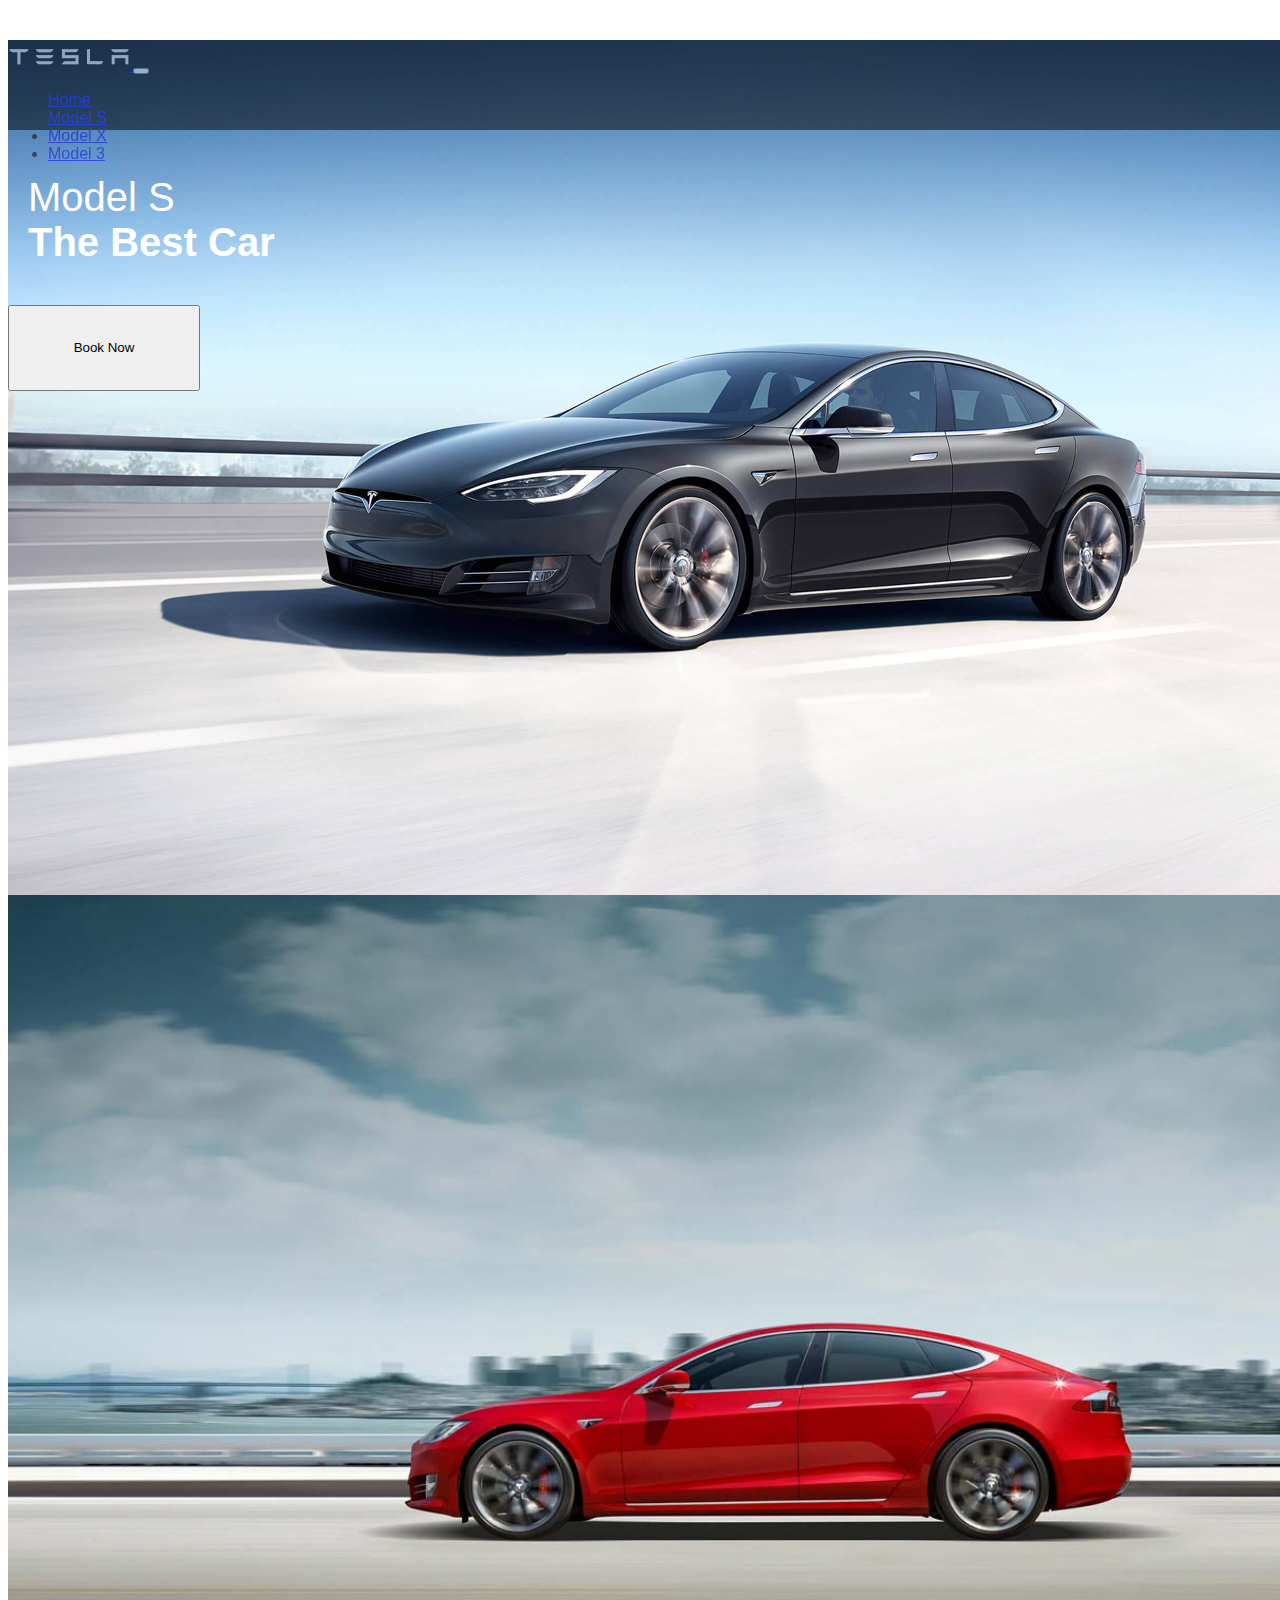
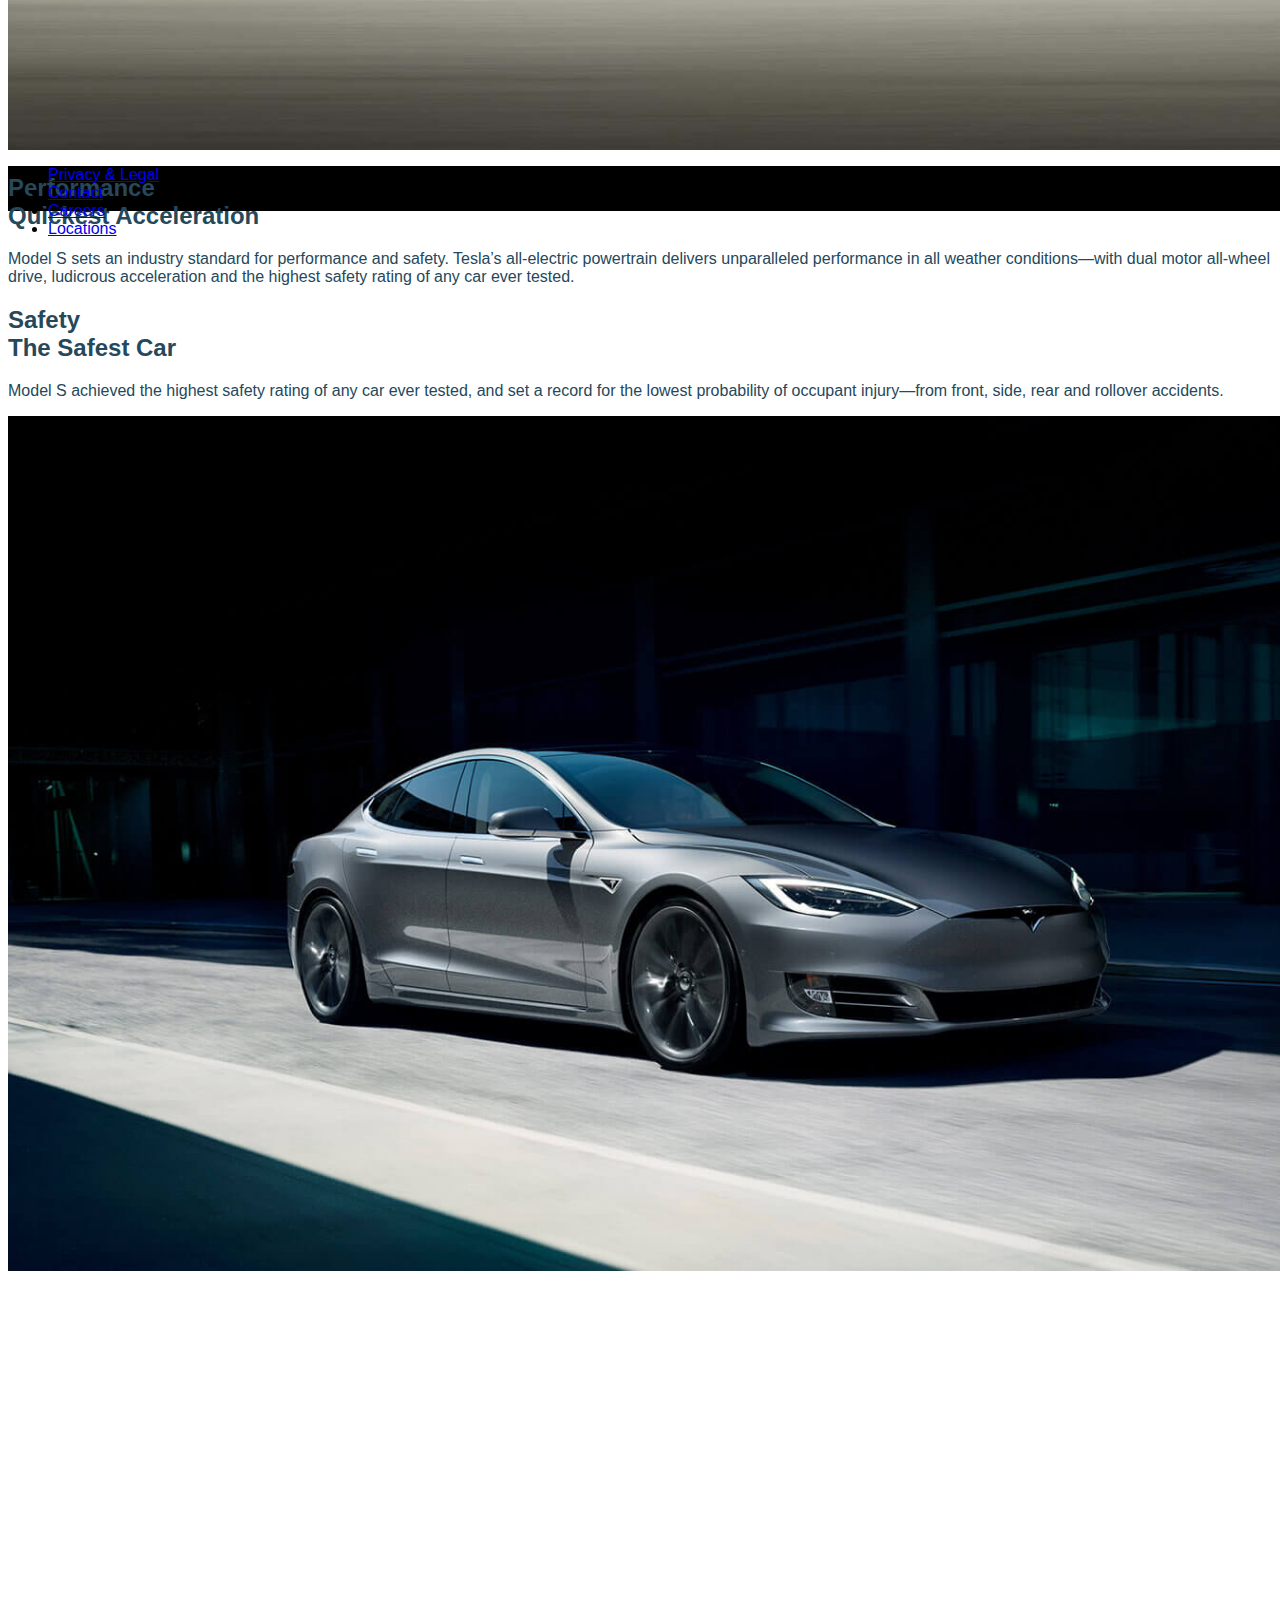
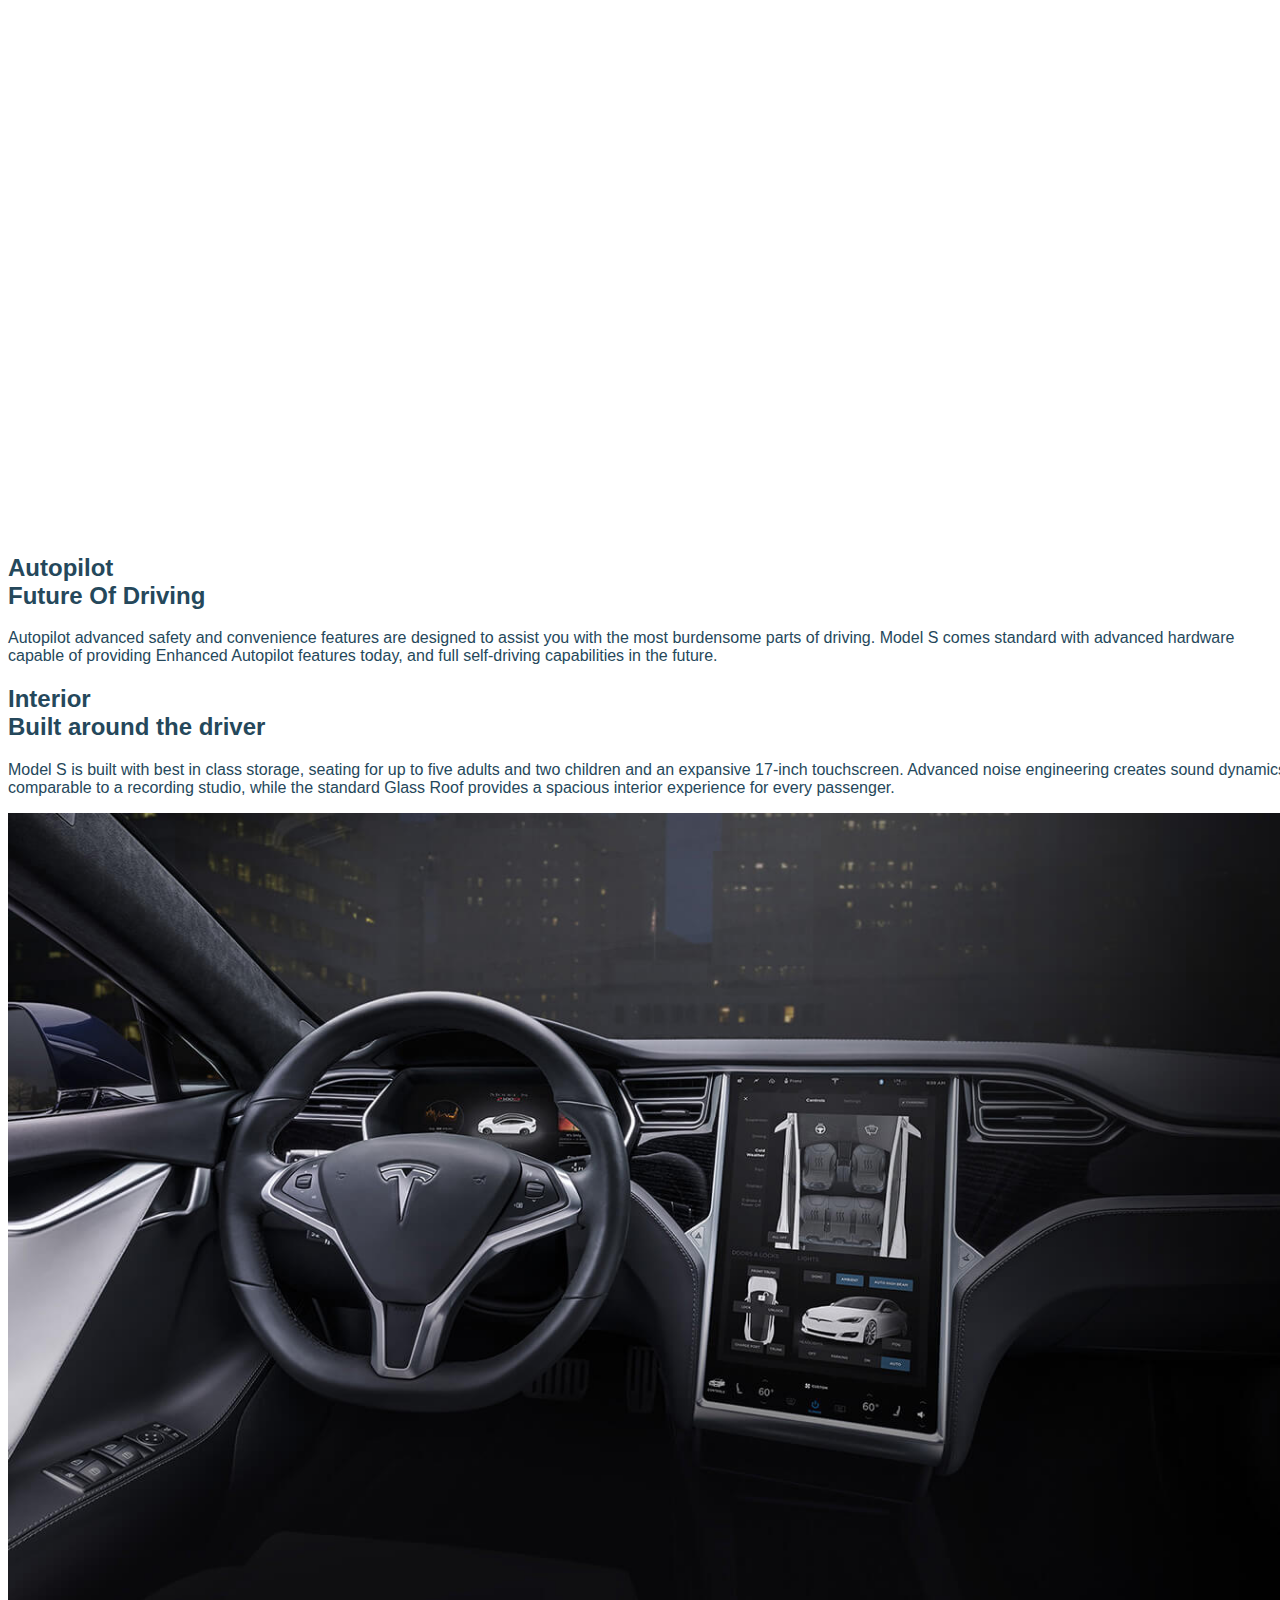
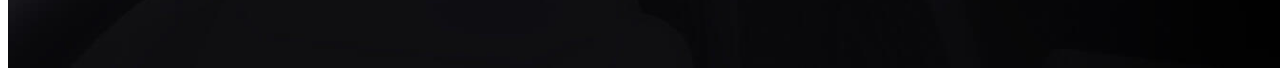
==== model_s.html @ 1a5567a0 "First version of site" ====
<!DOCTYPE html>
<html lang="en">

<head>
  <!-- Required meta tags -->
  <meta charset="utf-8">
  <meta name="viewport" content="width=device-width, initial-scale=1, shrink-to-fit=no">
  <link rel="icon" href="img/favicon.ico">
  <!-- Bootstrap CSS -->
  <link rel="stylesheet" href="https://stackpath.bootstrapcdn.com/bootstrap/4.1.1/css/bootstrap.min.css" integrity="sha384-WskhaSGFgHYWDcbwN70/dfYBj47jz9qbsMId/iRN3ewGhXQFZCSftd1LZCfmhktB"
    crossorigin="anonymous">
  <link href="includes/css/bootstrap-glyphicons.css" rel="stylesheet">

  <!--Include Raleway and Montserrat font family from google fonts-- >
  <link href="https://fonts.googleapis.com/css?family=Montserrat|Raleway" rel="stylesheet">

  <!--Include custom css file-->
  <link href="includes/css/styles.css" rel="stylesheet">
  <title>Model S</title>
</head>

<body>
  <nav class="navbar navbar-expand-sm navbar-dark navbar-custom m-0">
    <div class="container">
      <a class="navbar-brand" href="/">
        <img src="img/tesla-logo.png" alt="Tesla Logo" />
      </a>
      <button class="navbar-toggler" data-toggle="collapse" data-target="#headerNav">
        <span class="navbar-toggler-icon"></span>
      </button>
      <div class="collapse navbar-collapse" id="headerNav">
        <ul class="navbar-nav ml-auto">
          <li class="nav-item">
            <a class="nav-link text-white font-raleway" href="index.html">
              Home
            </a>
          </li>
          <li class="nav-item">
            <a class="nav-link text-white font-raleway" href="model_s.html">
              Model S
            </a>
          </li>
          <li class="nav-item">
            <a class="nav-link text-white font-raleway" href="#">
              Model X
            </a>
          </li>
          <li class="nav-item">
            <a class="nav-link text-white font-raleway" href="#">
              Model 3
            </a>
          </li>
        </ul>
      </div>
    </div>
  </nav>
  <!--End of Header-->

  <section class="scroll-section hero-unit text-center" title="Hero Unit for Model S" id="model-s-hero-unit">
    <p class="font-raleway text-center center-block hero-image-title">Model S
      <br>
      <b>The Best Car</b>
    </p>
    <a href="#">
      <button class="btn-outline-dark  hero-button mt-5 font-montserrat">Book Now</button>
    </a>
  </section>

  <section class="scroll-section" title="Features of Model S" id="model-s-features">
    <article class="row text-center" title="Safety">
      <img class="col-md-8 feature-image" src="img/carousel-img-1.jpg">
      <div class="col-md-4 my-auto">
        <h2 class="feature-title font-montserrat">Performance
          <br>
          <b>Quickest Acceleration</b>
        </h2>
        <p class="font-raleway feature-description">Model S sets an industry standard for performance and safety. Tesla’s all-electric powertrain delivers unparalleled
          performance in all weather conditions—with dual motor all-wheel drive, ludicrous acceleration and the highest safety
          rating of any car ever tested.</p>
      </div>
    </article>

    <article class="row text-center" title="Safety">
      <div class="col-md-4 my-auto">
        <h2 class="feature-title font-montserrat">Safety
          <br>
          <b>The Safest Car</b>
        </h2>
        <p class="font-raleway feature-description">Model S achieved the highest safety rating of any car ever tested, and set a record for the lowest probability of
          occupant injury—from front, side, rear and rollover accidents.</p>
      </div>
      <img class="col-md-8 feature-image" src="img/carousel-img-3.jpg">
    </article>

    <article class="row text-center" title="Safety">
      <video class="col-md-8 feature-video" autoplay muted loop>
        <source src="video/autopilot.mp4" type="video/mp4">
      </video>
      <div class="col-md-4 my-auto">
        <h2 class="feature-title font-montserrat">Autopilot
          <br>
          <b>Future Of Driving</b>
        </h2>
        <p class="font-raleway feature-description">Autopilot advanced safety and convenience features are designed to assist you with the most burdensome parts of driving.
          Model S comes standard with advanced hardware capable of providing Enhanced Autopilot features today, and full
          self-driving capabilities in the future.
        </p>
      </div>
    </article>

    <article class="row text-center" title="Safety">
      <div class="col-md-4 my-auto">
        <h2 class="feature-title font-montserrat">Interior
          <br>
          <b>Built around the driver</b>
        </h2>
        <p class="font-raleway feature-description">Model S is built with best in class storage, seating for up to five adults and two children and an expansive 17-inch
          touchscreen. Advanced noise engineering creates sound dynamics comparable to a recording studio, while the standard
          Glass Roof provides a spacious interior experience for every passenger.</p>
      </div>
      <img class="col-md-8 feature-image" src="img/carousel-img-2.jpg">
    </article>
  </section>

  <!--Footer for page-->
  <footer class="navbar navbar-expand-sm fixed-bottom footer-custom navbar-dark m-0">
    <div class="collapse navbar-collapse" id="footerNav">
      <ul class="navbar-nav mx-auto">
        <li class="nav-item">
          <a class="nav-link font-raleway text-white" href="#">
            Privacy &amp; Legal
          </a>
        </li>
        <li class="nav-item">
          <a class="nav-link font-raleway text-white" href="#">
            Contact
          </a>
        </li>
        <li class="nav-item">
          <a class="nav-link font-raleway text-white" href="#">
            Careers
          </a>
        </li>
        <li class="nav-item">
          <a class="nav-link font-raleway text-white" href="#">
            Locations
          </a>
        </li>
      </ul>
    </div>
  </footer>
  <!--End Navigation Container-->

  <!-- Optional JavaScript -->
  <!-- jQuery first, then Popper.js, then Bootstrap JS -->
  <script src="https://code.jquery.com/jquery-3.3.1.slim.min.js" integrity="sha384-q8i/X+965DzO0rT7abK41JStQIAqVgRVzpbzo5smXKp4YfRvH+8abtTE1Pi6jizo"
    crossorigin="anonymous"></script>
  <script src="https://cdnjs.cloudflare.com/ajax/libs/popper.js/1.14.3/umd/popper.min.js" integrity="sha384-ZMP7rVo3mIykV+2+9J3UJ46jBk0WLaUAdn689aCwoqbBJiSnjAK/l8WvCWPIPm49"
    crossorigin="anonymous"></script>
  <script src="https://stackpath.bootstrapcdn.com/bootstrap/4.1.1/js/bootstrap.min.js" integrity="sha384-smHYKdLADwkXOn1EmN1qk/HfnUcbVRZyYmZ4qpPea6sjB/pTJ0euyQp0Mk8ck+5T"
    crossorigin="anonymous"></script>
</body>

</html>
---- includes/css/styles.css ----
/*Defining styles for the webpage*/

.font-raleway {
  font-family: 'Raleway', sans-serif;
}

.font-montserrat {
  font-family: 'Montserrat', sans-serif;
}

/*Defining the style for the navbar*/
.navbar-custom {
  background: black;
  width: 100vw;
  height: 10vh;
  position: fixed;
  opacity: 0.5;
  z-index: 100;
}

.navbar-text {
  opacity: 1;
}

/*Defining the style for the footer*/
.footer-custom {
  background: black;
  width: 100vw;
  height: 5vh;
}

/*Styling for the main video*/
.main-video {
  height: 95vh;
  width: 100%;
  object-fit: fill;
}

.main-video-container:hover {
  opacity: 0.5;
}

.overlay {
  opacity: 0.1;
  position: absolute;
  top: 0;
  bottom: 0;
  left: 0;
  right: 0;
  height: 100%;
  width: 100%;
  opacity: 0;
  transition: 0.8s ease;
  color: #000000;
}

.overlay-text {
  color: red;
  font-size: 40px;
  position: absolute;
  top: 50%;
  left: 50%;
  transform: translate(-50%, -50%);
  -ms-transform: translate(-50%, -50%);
  text-align: center;
}

/*Styling for the feature sections*/

.scroll-section {
  width: 100vw;
  height: 95vh;
}

/*Styling for the hero unit*/
.hero-image {
  height: 95vh;
  width: 100vw;
}

.hero-unit {
  background-image: url("../../img/model-s-hero.jpg");
}

.hero-image-title {
  font-size: 40px;
  padding-top: 15vh;
  color: white;
  padding-left: 20px;
  padding-right: 20px;
}

.hero-button {
  height: 10%;
  width: 15%;
  margin-left: auto;
  margin-right: auto;
}

/*Styling for the feature elements*/
.feature-image {
  height: 95vh;
}

.feature-video {
  height: 95vh;
  object-fit: fill;
}

.feature-title {
  color: #25485b;
}

.feature-description {
  color: #25485b;
}

.section-title {
  color: #25485b;
  margin-top: 15vh;
}
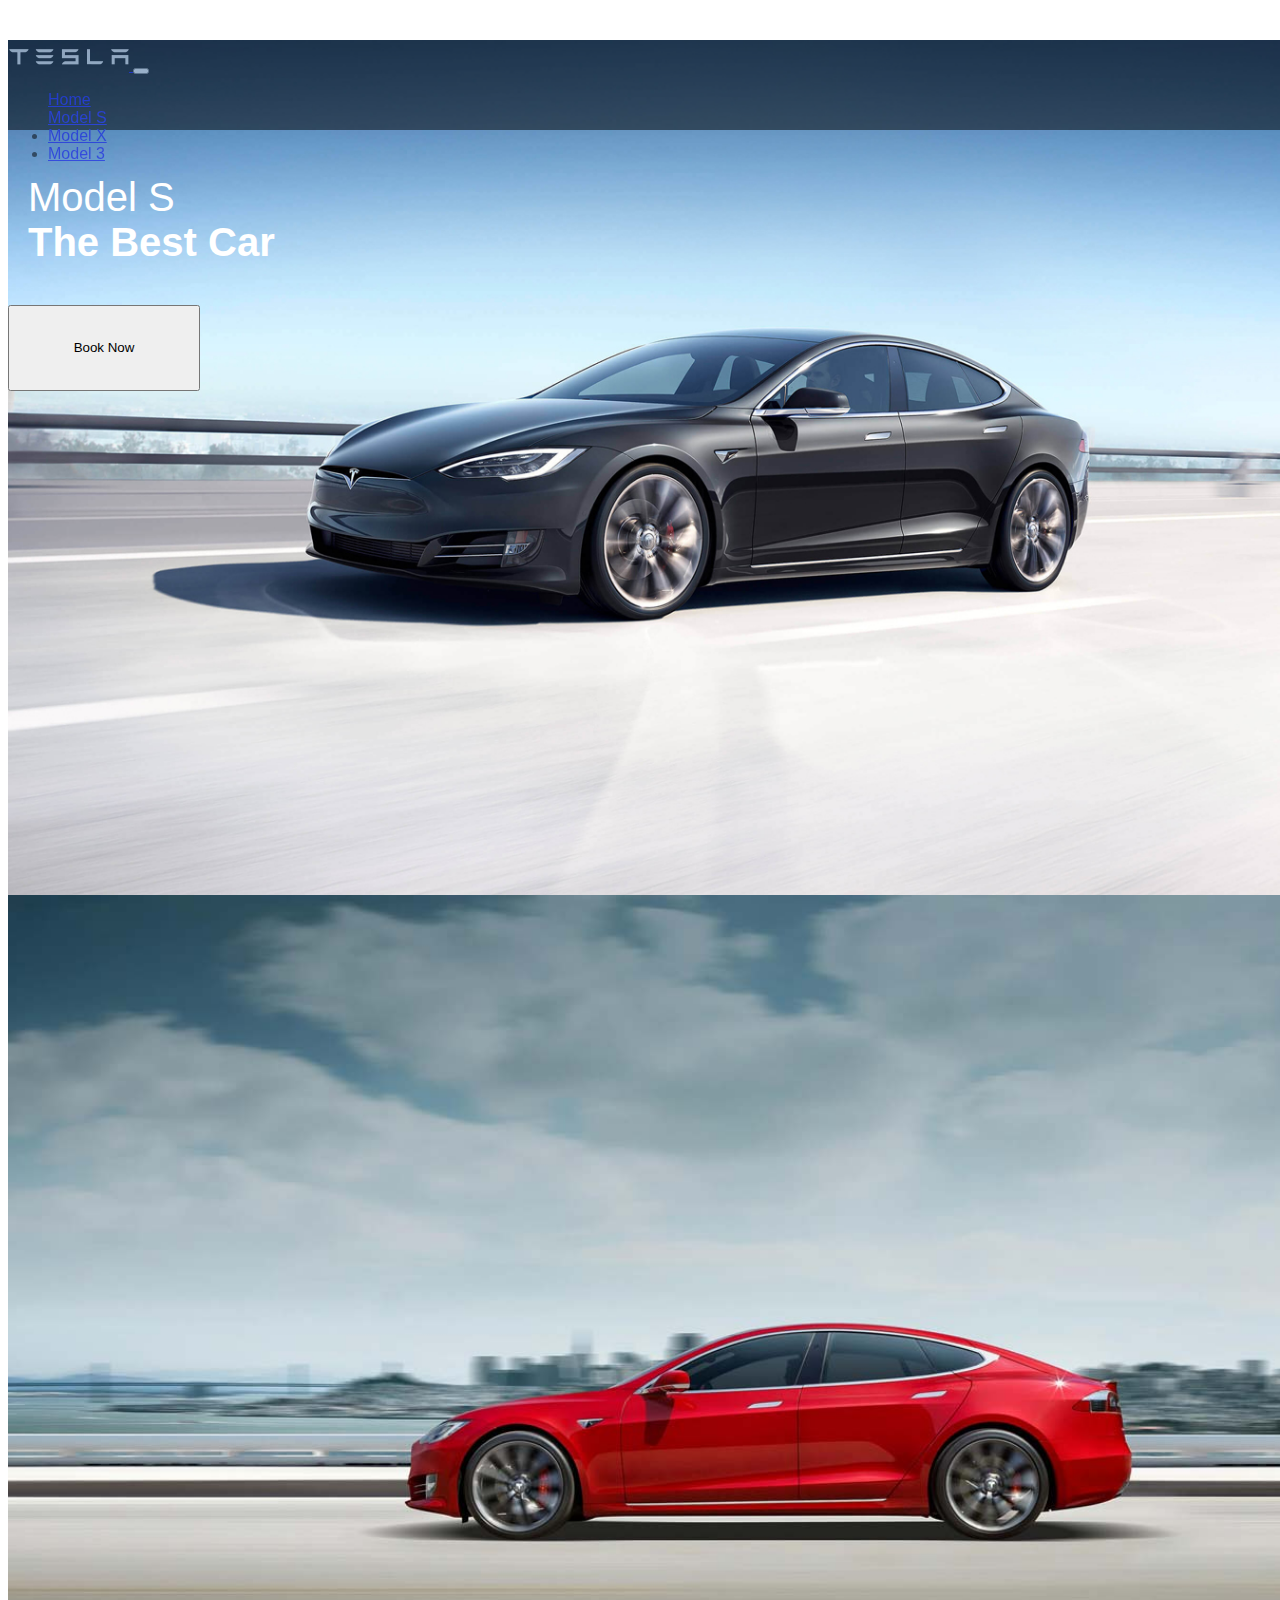
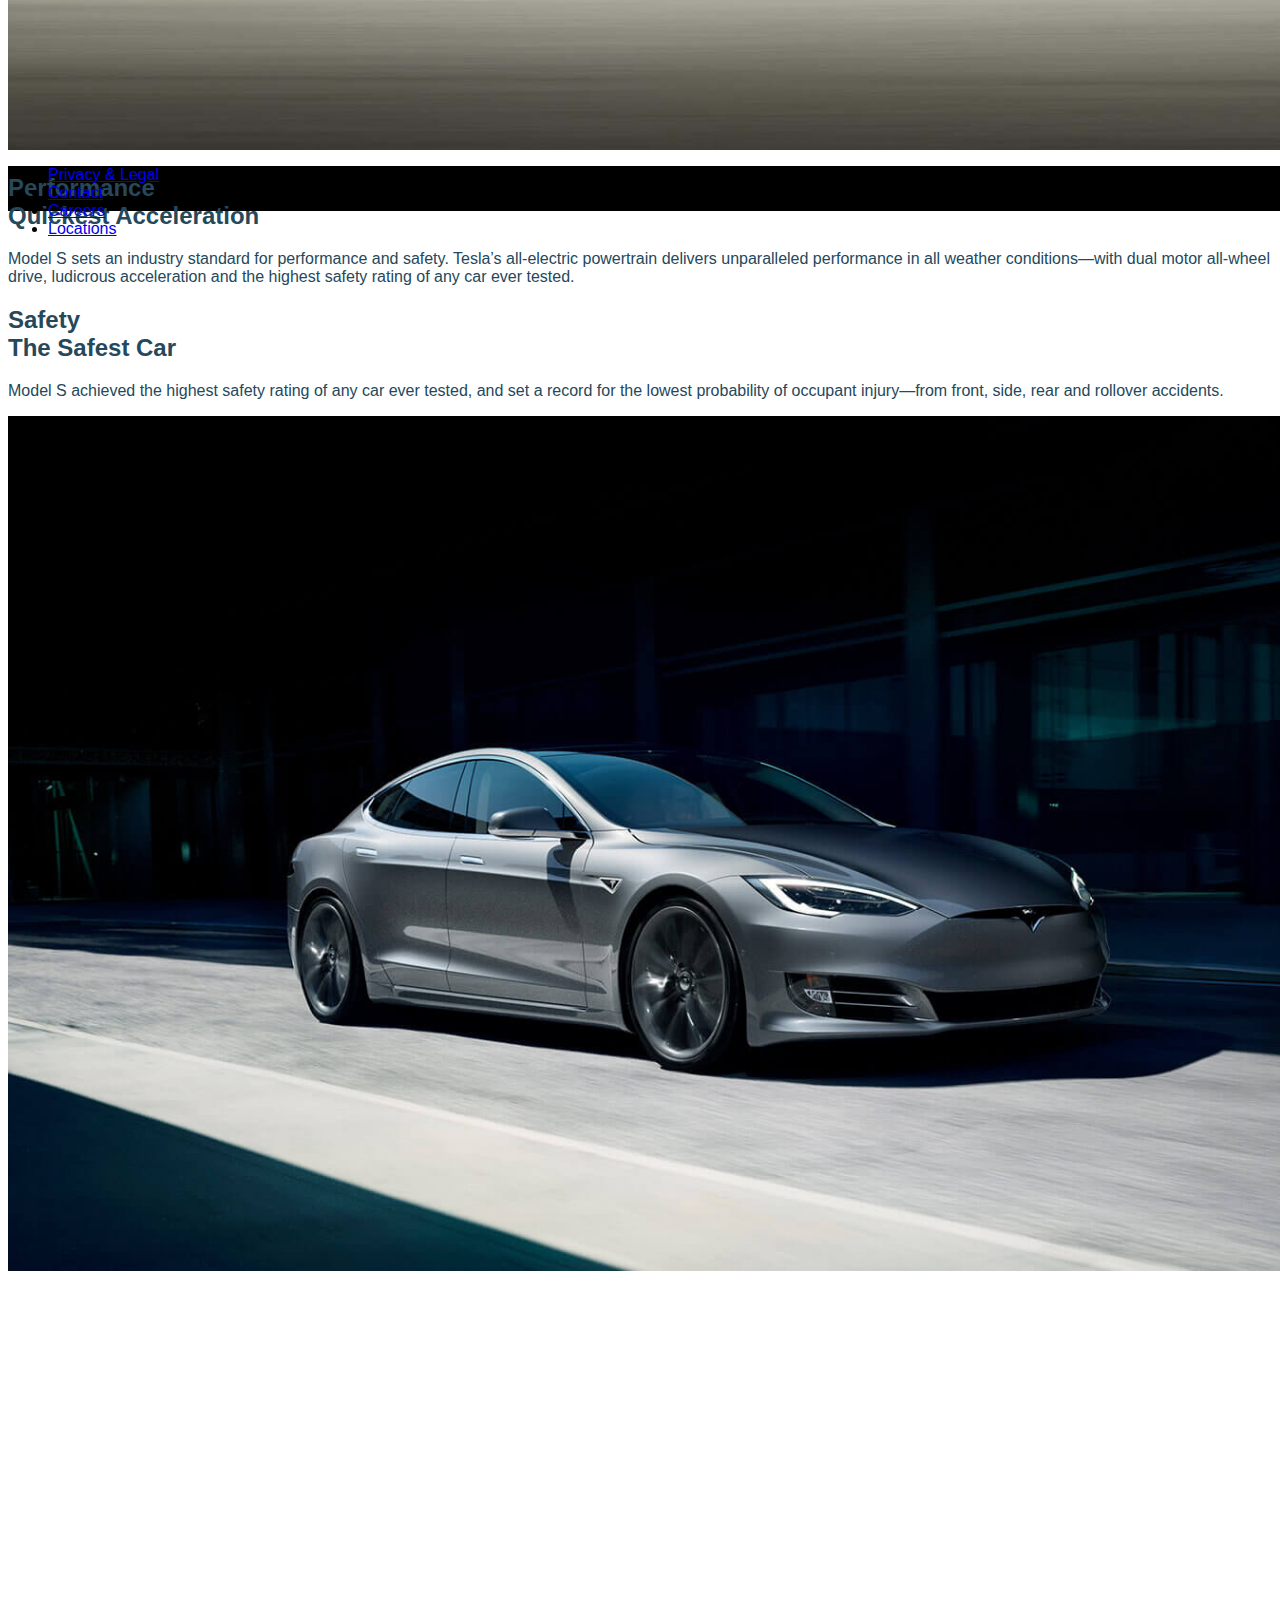
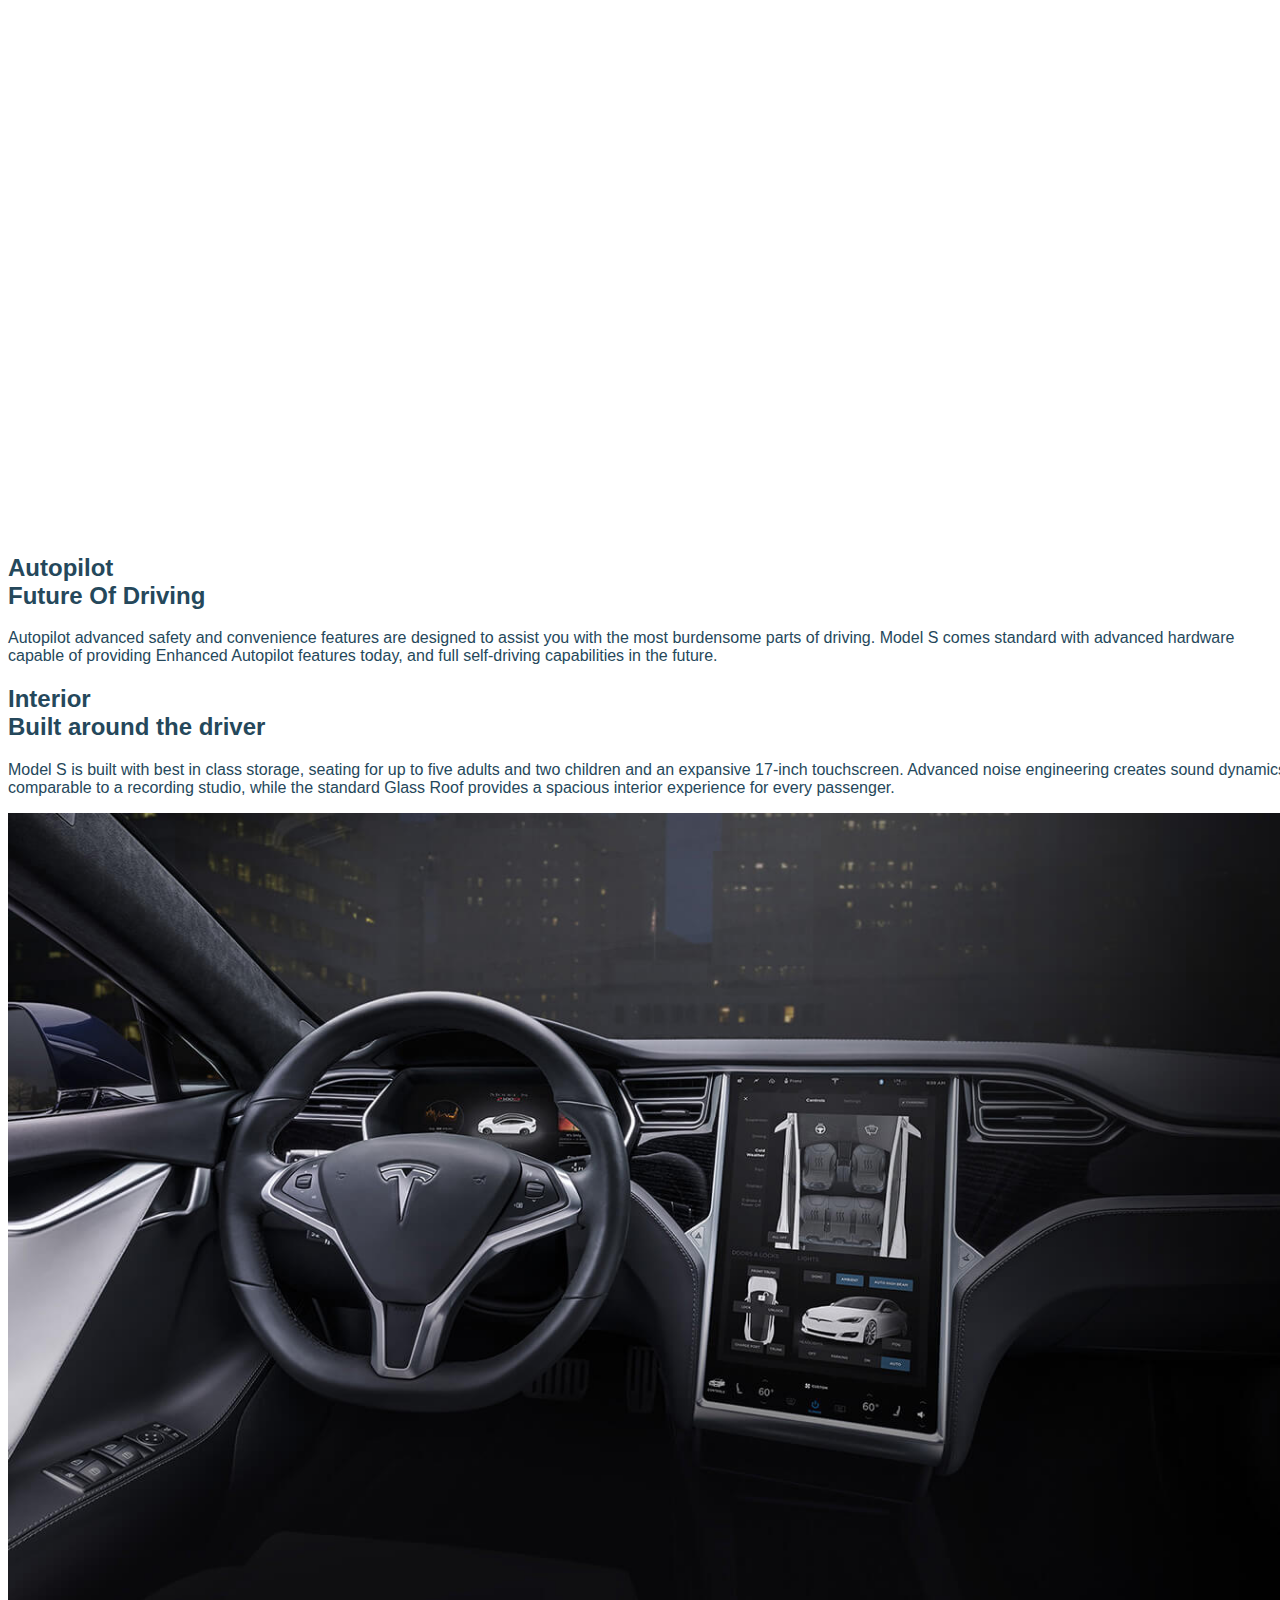
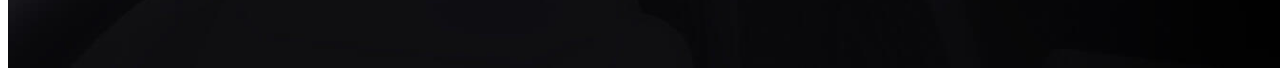
==== commit 5de84dbf: "Moved scripts to header" ====
--- a/model_s.html
+++ b/model_s.html
@@ -16,6 +16,17 @@
 
   <!--Include custom css file-->
   <link href="includes/css/styles.css" rel="stylesheet">
+
+
+  <!-- Optional JavaScript -->
+  <!-- jQuery first, then Popper.js, then Bootstrap JS -->
+  <script src="https://code.jquery.com/jquery-3.3.1.slim.min.js" integrity="sha384-q8i/X+965DzO0rT7abK41JStQIAqVgRVzpbzo5smXKp4YfRvH+8abtTE1Pi6jizo"
+    crossorigin="anonymous"></script>
+  <script src="https://cdnjs.cloudflare.com/ajax/libs/popper.js/1.14.3/umd/popper.min.js" integrity="sha384-ZMP7rVo3mIykV+2+9J3UJ46jBk0WLaUAdn689aCwoqbBJiSnjAK/l8WvCWPIPm49"
+    crossorigin="anonymous"></script>
+  <script src="https://stackpath.bootstrapcdn.com/bootstrap/4.1.1/js/bootstrap.min.js" integrity="sha384-smHYKdLADwkXOn1EmN1qk/HfnUcbVRZyYmZ4qpPea6sjB/pTJ0euyQp0Mk8ck+5T"
+    crossorigin="anonymous"></script>
+
   <title>Model S</title>
 </head>
 
@@ -150,15 +161,7 @@
     </div>
   </footer>
   <!--End Navigation Container-->
-
-  <!-- Optional JavaScript -->
-  <!-- jQuery first, then Popper.js, then Bootstrap JS -->
-  <script src="https://code.jquery.com/jquery-3.3.1.slim.min.js" integrity="sha384-q8i/X+965DzO0rT7abK41JStQIAqVgRVzpbzo5smXKp4YfRvH+8abtTE1Pi6jizo"
-    crossorigin="anonymous"></script>
-  <script src="https://cdnjs.cloudflare.com/ajax/libs/popper.js/1.14.3/umd/popper.min.js" integrity="sha384-ZMP7rVo3mIykV+2+9J3UJ46jBk0WLaUAdn689aCwoqbBJiSnjAK/l8WvCWPIPm49"
-    crossorigin="anonymous"></script>
-  <script src="https://stackpath.bootstrapcdn.com/bootstrap/4.1.1/js/bootstrap.min.js" integrity="sha384-smHYKdLADwkXOn1EmN1qk/HfnUcbVRZyYmZ4qpPea6sjB/pTJ0euyQp0Mk8ck+5T"
-    crossorigin="anonymous"></script>
+  
 </body>
 
 </html>--- a/includes/css/styles.css
+++ b/includes/css/styles.css
@@ -80,6 +80,7 @@
 
 .hero-unit {
   background-image: url("../../img/model-s-hero.jpg");
+  background-size: cover;
 }
 
 .hero-image-title {
